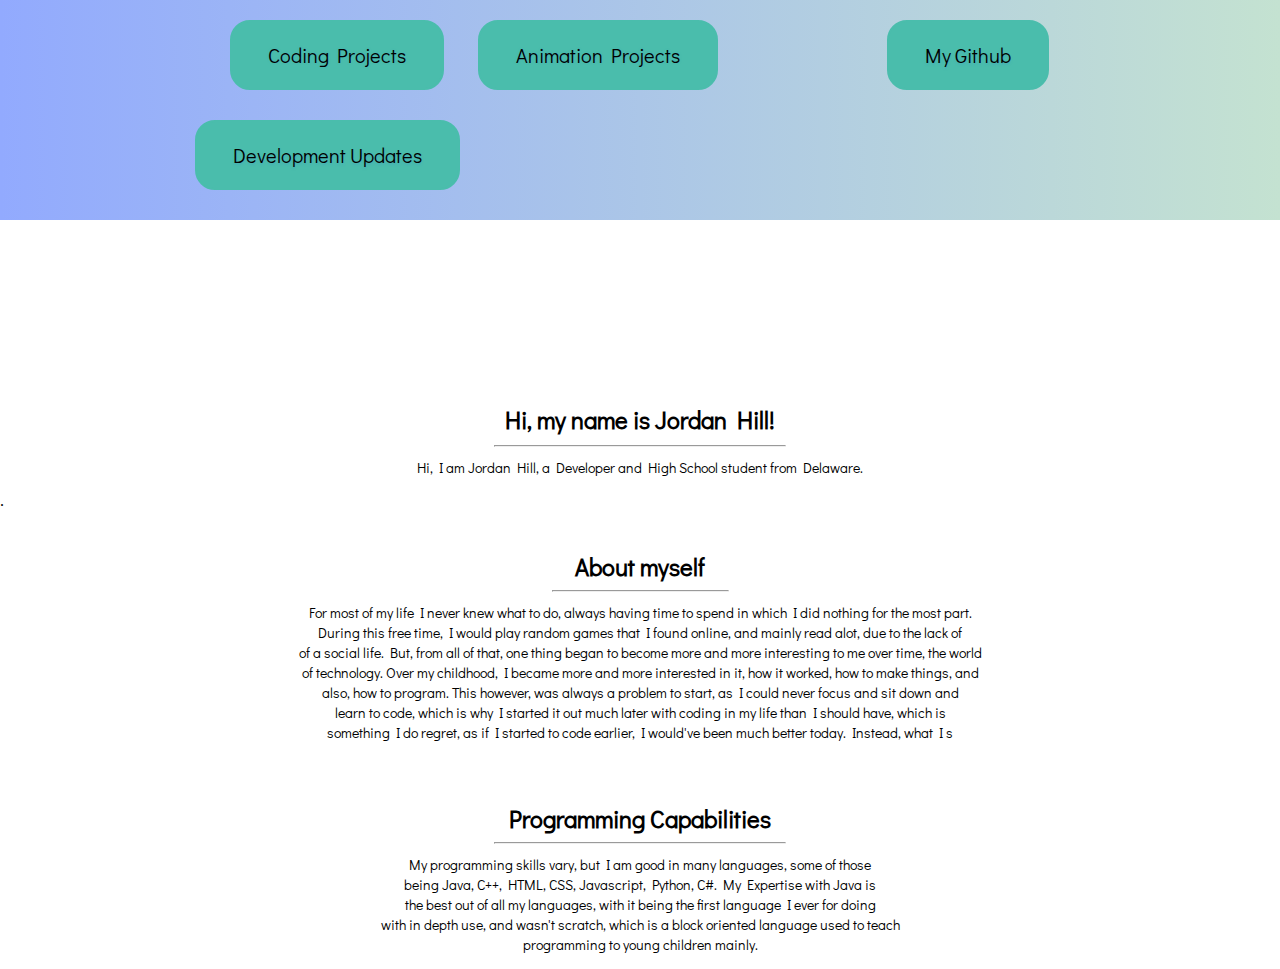
==== index.html @ 6582e3eb "Update index.html" ====
<!DOCTYPE html>
<html lang="en" xmlns="">
<head>
    <meta charset="UTF-8">
    <meta property="og:description" content = "Bangarang by Skrillex is an excellent song">
    <meta name="viewport" content="width=device-width, initial-scale=1">
    <link rel = "stylesheet" href = "SiteStyleSheet.css">
    <link rel="stylesheet" type="text/css" href="//fonts.googleapis.com/css?family=Arimo" />
    <link rel="stylesheet" type="text/css" href="//fonts.googleapis.com/css?family=Didact Gothic"/>
    <link rel="stylesheet" type="text/css" href="https://fonts.googleapis.com/css?family=ABeeZee">
    <link rel="script" type = "text/javascript" href="JavascriptFiles/BackendFunctionsMainPage.js">
    <title>HomePage</title>
</head>
<body>
<script src="JavascriptFiles/BackendFunctionsMainPage.js" type="text/javascript"></script>
<div class="cover-container text-center d-flex p-3 mx-auto flex-column">
    <div class="container cover">
        <button class="button" onclick=codeupdates()>Coding Projects</button>
        <button class="button2" onclick=animationprojects()>Animation Projects</button>
        <button class="button3" onclick=onClick('https://github.com/coderguy1777')>My Github</button>
        <button class="button4" onclick=devupdates()>Development Updates</button>
    </div>
</div>
<div class = container1>
    <h1>Hi, my name is Jordan Hill!</h1>
</div>
<hr>
    <br>
        <div>
            <div>
                <p>Hi, I am Jordan Hill, a Developer and High School student from Delaware.</p>.
            </div>
        </div>
    <br>
<br>
    <br>
    <section>
            <h2>About myself</h2>
        <hr class="hr2">
        <br>
            <div>
                 <div>
                     <p>For most of my life I never knew what to do, always having time to spend in which I did nothing for the most part. <br>
                        During this free time, I would play random games that I found online, and mainly read alot, due to the lack of<br> of
                        a social life. But, from all of that, one thing began to become more and more interesting to me over time, the world<br>
                        of technology. Over my childhood, I became more and more interested in it, how it worked, how to make things, and<br>
                        also, how to program. This however, was always a problem to start, as I could never focus and sit down and <br>
                        learn to code, which is why I started it out much later with coding in my life than I should have, which is <br>
                        something I do regret, as if I started to code earlier, I would've been much better today. Instead, what I s</p>
                    <br>
                 </div>
            </div>
        <br>
    </section>
<br>
    <h3>Programming Capabilities</h3>
<hr>
    <br>
        <div>
            <div>
                <p>My programming skills vary, but I am good in many languages, some of those
                    <br> being Java, C++, HTML, CSS, Javascript, Python, C#. My Expertise with Java is <br>
                    the best out of all my languages, with it being the first language I ever for doing<br>
                    with in depth use, and wasn't scratch, which is a block oriented language used to teach<br>
                    programming to young children mainly.</p>
            </div>
        </div>
    </body>
</html>
---- SiteStyleSheet.css ----
p.small {
    line-height: 0.02;
    text-align: center;
    margin-top: -10px;
    outline-width: 1cm;
    width: 1910px;
    display: block;
    word-wrap: break-word;
}

h1 {
    font-family: "Didact Gothic", sans-serif;
    font-size: 24px;
    font-style: normal;
    font-variant: normal;
    font-weight: 700;
    line-height: 26.4px;
}

body {
    margin: 0;
}

h2 {
    font-family: "Didact Gothic", sans-serif;
    font-size: 24px;
    font-style: normal;
    font-variant: normal;
    font-weight: 700;
    line-height: 26.4px;
    text-align: center;
    margin-top: -10px;
}

h3 {
    font-family: "Didact Gothic", serif;
    font-size: 24px;
    font-style: normal;
    font-variant: normal;
    font-weight: 700;
    line-height: 26.4px;
    text-align: center;
    margin-top: -5px;
}

p.exp {
    max-width: 150px;
}

p {
    font-family: "Didact Gothic", sans-serif;
    font-size: 14px;
    font-style: normal;
    font-variant: normal;
    word-wrap: break-word;
    font-weight: 400;
    line-height: 20px;
    margin-top: -15px;
    text-align: center;
}

pre {
    font-family: Arimo;
    font-size: 13px;
    font-style: normal;
    font-variant: normal;
    font-weight: 400;
    line-height: 18.5714px;
}

div.container1 {
    height: 5em;
    display: flex;
    align-items: center;
    justify-content: center
}

div.container1 p {
    margin: 0
}

hr {
    margin-top: -15px;
    align-self: center;
    max-width: 290px;
}

.hr2 {
    margin-top: -10px;
    align-self: center;
    position: center;
    max-width: 175px;
}

.hr3 {
    margin-top: -24px;
    align-self: center;
    max-width: 290px;
}

.button {
    text-shadow: 0 0 2px rgba(68, 170, 187, 0.73);
    margin-left: 230px;
    margin-right: 20px;
    background-color: #4ABDAC;
    padding: 20px 36px ;;
    margin-top: 20px;
    font-family: Didact Gothic, serif;
    font-size: 20px;
    align-content: center;
    max-height: 90px;
    max-width: 900px;
    border-radius: 20px;
    border-color: #4ABDAC;
    border-style: solid;
}

.button2 {
    text-shadow: 0 0 2px rgba(68, 170, 187, 0.73);
    margin-left: 10px;
    margin-right: 20px;
    margin-bottom: 20px;
    background-color: #4ABDAC;
    padding: 20px 36px;;
    border-radius: 20px;
    font-family: Didact Gothic, serif;
    font-size: 20px;
    max-height: 90px;
    max-width: 900px;
    border-color: #4ABDAC;
    border-style: solid;
}
.button3 {
    text-shadow: 0 2px 2px rgba(68, 170, 187, 0.73);
    margin-left: 145px;
    margin-right: 30px;
    margin-bottom: 30px;
    background-color: #4ABDAC;
    padding: 20px 36px;;
    border-radius: 20px;
    font-family: Didact Gothic, serif;
    font-size: 20px;
    max-height: 90px;
    max-width: 900px;
    border-color: #4ABDAC;
    border-style: solid;
}

.button4 {
    text-shadow: 0 2px 2px rgba(68, 170, 187, 0.73);
    margin-left: 195px;
    margin-right: 30px;
    margin-bottom: 30px;
    background-color: #4ABDAC;
    padding: 20px 36px;;
    border-radius: 20px;
    font-family: Didact Gothic, serif;
    font-size: 20px;
    max-height: 90px;
    max-width: 400px;
    border-color: #4ABDAC;
    border-style: solid;
}

.cover-container {
    background-image: linear-gradient(to right, #92aafe, #c4e2d1);
}

.cover {
    margin-top: 0rem;
    margin-bottom: 10rem;
}

.bottom-margin {
    background-color: #33a1b9;
    max-height: 50px;
    max-width: 900px;
    border-radius: 20px;
}

.container4-cover {
    margin: 0;
    padding: 0;
}

.container4 {
    width: fit-content;
    height: fit-content;
    word-break: break-all;
    background-color: #c4e2d1;
}

.container5 {
    width: 30rem;
    height: auto;
    display: inline-block;
    background-color: #33a1b9;
    position: relative;
    justify-content: center;
    align-content: center;
    margin-left: 49.60em;
}
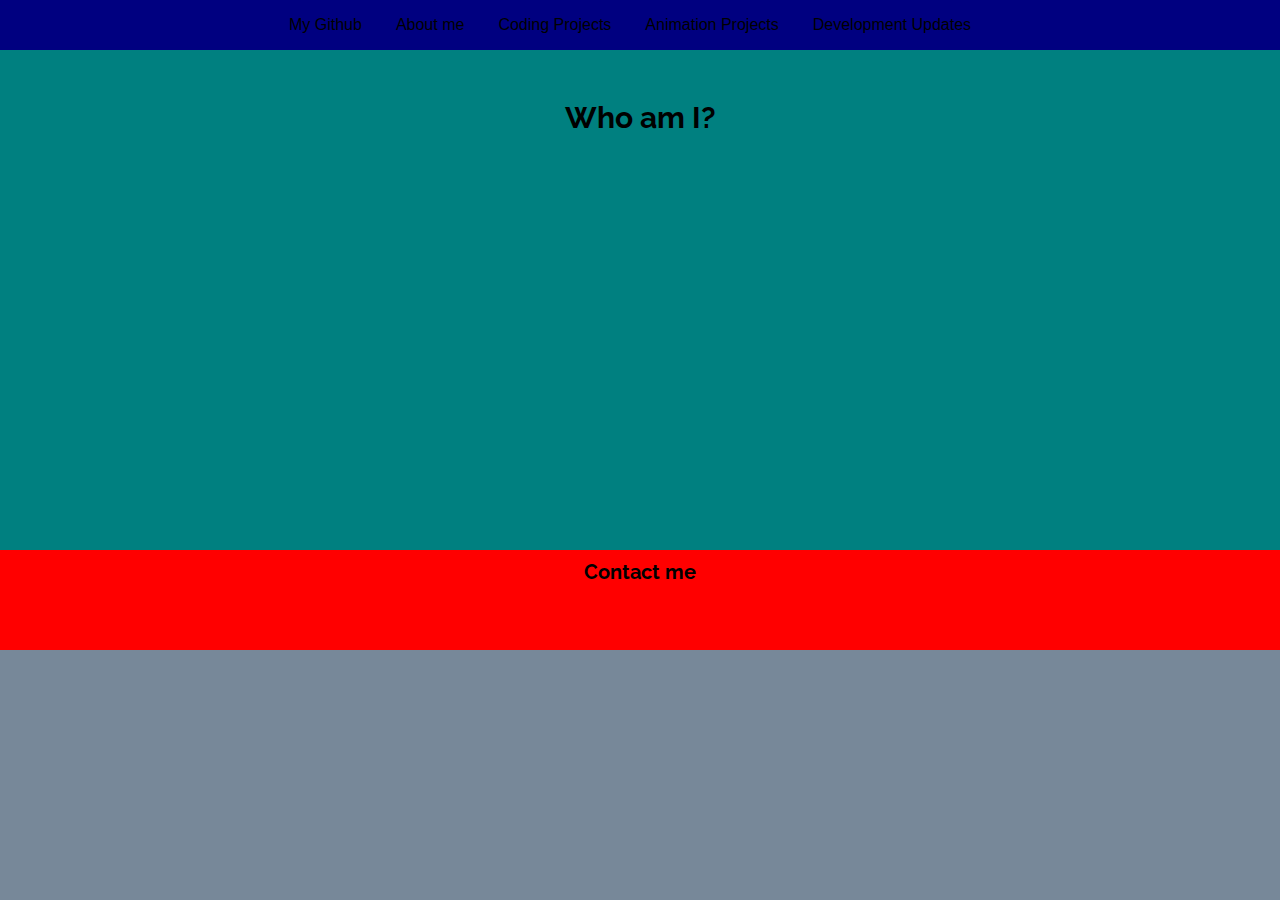
==== commit ab34199a: "Upgrades to index.html" ====
--- a/index.html
+++ b/index.html
@@ -1,69 +1,41 @@
 <!DOCTYPE html>
-<html lang="en" xmlns="">
-<head>
-    <meta charset="UTF-8">
-    <meta property="og:description" content = "Bangarang by Skrillex is an excellent song">
-    <meta name="viewport" content="width=device-width, initial-scale=1">
-    <link rel = "stylesheet" href = "SiteStyleSheet.css">
-    <link rel="stylesheet" type="text/css" href="//fonts.googleapis.com/css?family=Arimo" />
-    <link rel="stylesheet" type="text/css" href="//fonts.googleapis.com/css?family=Didact Gothic"/>
-    <link rel="stylesheet" type="text/css" href="https://fonts.googleapis.com/css?family=ABeeZee">
-    <link rel="script" type = "text/javascript" href="JavascriptFiles/BackendFunctionsMainPage.js">
-    <title>HomePage</title>
-</head>
-<body>
-<script src="JavascriptFiles/BackendFunctionsMainPage.js" type="text/javascript"></script>
-<div class="cover-container text-center d-flex p-3 mx-auto flex-column">
-    <div class="container cover">
-        <button class="button" onclick=codeupdates()>Coding Projects</button>
-        <button class="button2" onclick=animationprojects()>Animation Projects</button>
-        <button class="button3" onclick=onClick('https://github.com/coderguy1777')>My Github</button>
-        <button class="button4" onclick=devupdates()>Development Updates</button>
-    </div>
-</div>
-<div class = container1>
-    <h1>Hi, my name is Jordan Hill!</h1>
-</div>
-<hr>
-    <br>
-        <div>
-            <div>
-                <p>Hi, I am Jordan Hill, a Developer and High School student from Delaware.</p>.
+<html lang="en">
+    <head>
+        <meta charset="UTF-8">
+        <meta property="og:description" content = "Bangarang by Skrillex is an excellent song">
+        <meta name="viewport" content="width=device-width, initial-scale=1">
+        <link rel = "stylesheet" href = "SiteStyleSheet.css">
+        <link href="https://fonts.googleapis.com/css?family=Raleway" rel="stylesheet"> 
+        <link rel="stylesheet" type="text/css" href="https://fonts.googleapis.com/css?family=Arimo" />
+        <link rel="stylesheet" type="text/css" href="https://fonts.googleapis.com/css?family=Didact Gothic"/>
+        <link rel="stylesheet" type="text/css" href="https://fonts.googleapis.com/css?family=ABeeZee">
+        <link rel="script" type = "text/javascript" href="JavascriptFiles/BackendFunctionsMainPage.js">
+        <title>HomePage</title>
+    </head>
+    <body>
+    <script src="JavascriptFiles/BackendFunctionsMainPage.js" type="text/javascript"></script>
+        <div class="container-cover">
+            <div class="navcontainer">
+                <ul>
+                    <li>
+                        <a href='#' onclick='onClick("https://github.com/coderguy1777")'>My Github</a>
+                        <a href='#' onclick='aboutMe()'>About me</a>
+                        <a href='#' onclick='codeupdates()'>Coding Projects</a>
+                        <a href='#' onclick='animationprojects()'>Animation Projects</a>
+                        <a href='#' onclick='devupdates()'> Development Updates</a>
+                    </li>
+                </ul>
             </div>
         </div>
-    <br>
-<br>
-    <br>
-    <section>
-            <h2>About myself</h2>
-        <hr class="hr2">
-        <br>
-            <div>
-                 <div>
-                     <p>For most of my life I never knew what to do, always having time to spend in which I did nothing for the most part. <br>
-                        During this free time, I would play random games that I found online, and mainly read alot, due to the lack of<br> of
-                        a social life. But, from all of that, one thing began to become more and more interesting to me over time, the world<br>
-                        of technology. Over my childhood, I became more and more interested in it, how it worked, how to make things, and<br>
-                        also, how to program. This however, was always a problem to start, as I could never focus and sit down and <br>
-                        learn to code, which is why I started it out much later with coding in my life than I should have, which is <br>
-                        something I do regret, as if I started to code earlier, I would've been much better today. Instead, what I s</p>
-                    <br>
-                 </div>
+        <div class="container-cover">
+            <div class="whoami">
+                <h1>Who am I?</h1>
             </div>
-        <br>
-    </section>
-<br>
-    <h3>Programming Capabilities</h3>
-<hr>
-    <br>
-        <div>
-            <div>
-                <p>My programming skills vary, but I am good in many languages, some of those
-                    <br> being Java, C++, HTML, CSS, Javascript, Python, C#. My Expertise with Java is <br>
-                    the best out of all my languages, with it being the first language I ever for doing<br>
-                    with in depth use, and wasn't scratch, which is a block oriented language used to teach<br>
-                    programming to young children mainly.</p>
+        </div>
+        <div class="container-cover">
+            <div class="contactinfo">
+                <h1 class="h1">Contact me</h1>
             </div>
         </div>
     </body>
-</html>
+</html>--- a/SiteStyleSheet.css
+++ b/SiteStyleSheet.css
@@ -1,202 +1,86 @@
-p.small {
-    line-height: 0.02;
+body {
+    margin: 0;
+    padding: 0;
+    background-color: lightslategray;
+}
+
+.container-cover {
+    margin: 0
+}
+
+.navcontainer {
+    display: flex;
+    margin: 0;
+    padding: 0;
+    padding-top: 0px;
+    width: 100%;
+    height: 50px;
+    background-color: navy;
     text-align: center;
-    margin-top: -10px;
-    outline-width: 1cm;
-    width: 1910px;
-    display: block;
-    word-wrap: break-word;
+    align-items: center
+}
+
+ul {
+    list-style: none;
+    margin: 0 auto;
+    padding: 0;
+}
+
+li {
+    justify-content: flex-start;
+}
+
+
+ul li {
+    list-style: none;
+}
+
+a {
+    border-radius: 5px;
+    padding: 5px;
+    text-decoration: none;
+    -webkit-text-fill-color: black
+}
+
+ul li a {
+    margin-right: 20px;
+    font-family: 'Open Sans', sans-serif;
+}
+
+a:hover {
+    background-color: lightskyblue;
+}
+
+.whoami {
+    display: flex;
+    width: 100%;
+    height: 500px;
+    margin: 0;
+    background-color: teal;
+    text-align: center;
+    top: 10%;
 }
 
 h1 {
-    font-family: "Didact Gothic", sans-serif;
-    font-size: 24px;
-    font-style: normal;
-    font-variant: normal;
-    font-weight: 700;
-    line-height: 26.4px;
+    margin-top: 10px;
+    text-align: center;
+    margin: 50px auto;
+    font-family: 'Raleway', sans-serif;
+    font-size: 30px;
 }
 
-body {
-    margin: 0;
+.h1 {
+    margin-top: 5px;
+    text-align: center;
+    margin: 10px auto;
+    font-family: 'Raleway', sans-serif;
+    font-size: 20px;
 }
 
-h2 {
-    font-family: "Didact Gothic", sans-serif;
-    font-size: 24px;
-    font-style: normal;
-    font-variant: normal;
-    font-weight: 700;
-    line-height: 26.4px;
-    text-align: center;
-    margin-top: -10px;
-}
-
-h3 {
-    font-family: "Didact Gothic", serif;
-    font-size: 24px;
-    font-style: normal;
-    font-variant: normal;
-    font-weight: 700;
-    line-height: 26.4px;
-    text-align: center;
-    margin-top: -5px;
-}
-
-p.exp {
-    max-width: 150px;
-}
-
-p {
-    font-family: "Didact Gothic", sans-serif;
-    font-size: 14px;
-    font-style: normal;
-    font-variant: normal;
-    word-wrap: break-word;
-    font-weight: 400;
-    line-height: 20px;
-    margin-top: -15px;
-    text-align: center;
-}
-
-pre {
-    font-family: Arimo;
-    font-size: 13px;
-    font-style: normal;
-    font-variant: normal;
-    font-weight: 400;
-    line-height: 18.5714px;
-}
-
-div.container1 {
-    height: 5em;
+.contactinfo {
     display: flex;
-    align-items: center;
-    justify-content: center
-}
-
-div.container1 p {
-    margin: 0
-}
-
-hr {
-    margin-top: -15px;
-    align-self: center;
-    max-width: 290px;
-}
-
-.hr2 {
-    margin-top: -10px;
-    align-self: center;
-    position: center;
-    max-width: 175px;
-}
-
-.hr3 {
-    margin-top: -24px;
-    align-self: center;
-    max-width: 290px;
-}
-
-.button {
-    text-shadow: 0 0 2px rgba(68, 170, 187, 0.73);
-    margin-left: 230px;
-    margin-right: 20px;
-    background-color: #4ABDAC;
-    padding: 20px 36px ;;
-    margin-top: 20px;
-    font-family: Didact Gothic, serif;
-    font-size: 20px;
-    align-content: center;
-    max-height: 90px;
-    max-width: 900px;
-    border-radius: 20px;
-    border-color: #4ABDAC;
-    border-style: solid;
-}
-
-.button2 {
-    text-shadow: 0 0 2px rgba(68, 170, 187, 0.73);
-    margin-left: 10px;
-    margin-right: 20px;
-    margin-bottom: 20px;
-    background-color: #4ABDAC;
-    padding: 20px 36px;;
-    border-radius: 20px;
-    font-family: Didact Gothic, serif;
-    font-size: 20px;
-    max-height: 90px;
-    max-width: 900px;
-    border-color: #4ABDAC;
-    border-style: solid;
-}
-.button3 {
-    text-shadow: 0 2px 2px rgba(68, 170, 187, 0.73);
-    margin-left: 145px;
-    margin-right: 30px;
-    margin-bottom: 30px;
-    background-color: #4ABDAC;
-    padding: 20px 36px;;
-    border-radius: 20px;
-    font-family: Didact Gothic, serif;
-    font-size: 20px;
-    max-height: 90px;
-    max-width: 900px;
-    border-color: #4ABDAC;
-    border-style: solid;
-}
-
-.button4 {
-    text-shadow: 0 2px 2px rgba(68, 170, 187, 0.73);
-    margin-left: 195px;
-    margin-right: 30px;
-    margin-bottom: 30px;
-    background-color: #4ABDAC;
-    padding: 20px 36px;;
-    border-radius: 20px;
-    font-family: Didact Gothic, serif;
-    font-size: 20px;
-    max-height: 90px;
-    max-width: 400px;
-    border-color: #4ABDAC;
-    border-style: solid;
-}
-
-.cover-container {
-    background-image: linear-gradient(to right, #92aafe, #c4e2d1);
-}
-
-.cover {
-    margin-top: 0rem;
-    margin-bottom: 10rem;
-}
-
-.bottom-margin {
-    background-color: #33a1b9;
-    max-height: 50px;
-    max-width: 900px;
-    border-radius: 20px;
-}
-
-.container4-cover {
+    width: 100%;
+    height: 100px;
     margin: 0;
-    padding: 0;
-}
-
-.container4 {
-    width: fit-content;
-    height: fit-content;
-    word-break: break-all;
-    background-color: #c4e2d1;
-}
-
-.container5 {
-    width: 30rem;
-    height: auto;
-    display: inline-block;
-    background-color: #33a1b9;
-    position: relative;
-    justify-content: center;
-    align-content: center;
-    margin-left: 49.60em;
+    background-color: red;
 }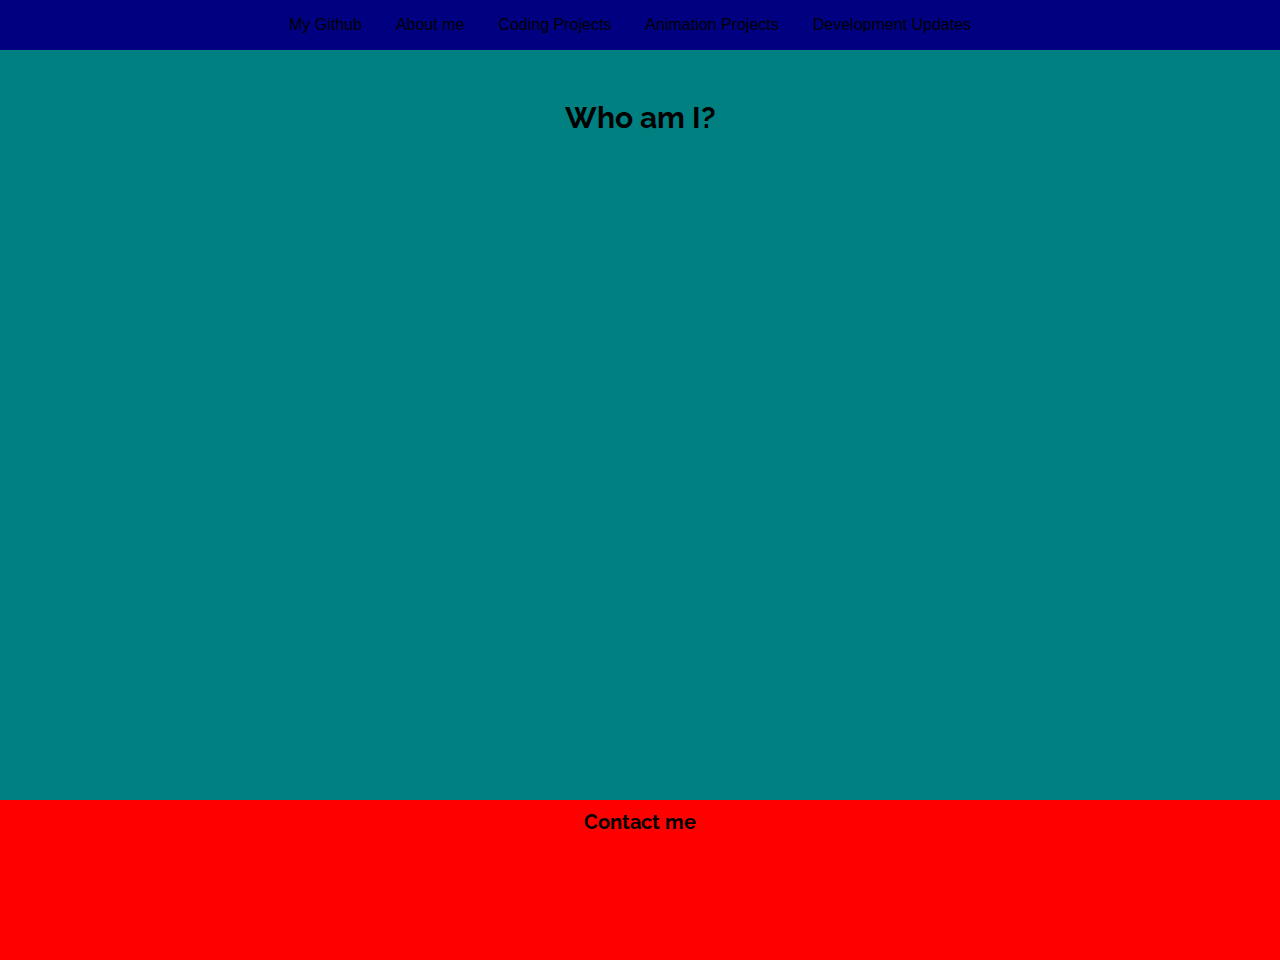
==== commit cc561c56: "Trial #2" ====
--- a/index.html
+++ b/index.html
@@ -10,7 +10,7 @@
         <link rel="stylesheet" type="text/css" href="https://fonts.googleapis.com/css?family=Didact Gothic"/>
         <link rel="stylesheet" type="text/css" href="https://fonts.googleapis.com/css?family=ABeeZee">
         <link rel="script" type = "text/javascript" href="JavascriptFiles/BackendFunctionsMainPage.js">
-        <title>HomePage</title>
+        <title>Jordan Hill</title>
     </head>
     <body>
     <script src="JavascriptFiles/BackendFunctionsMainPage.js" type="text/javascript"></script>
--- a/SiteStyleSheet.css
+++ b/SiteStyleSheet.css
@@ -1,6 +1,14 @@
+html {
+    width: 100%;
+    height: 100%;
+}
+
 body {
     margin: 0;
     padding: 0;
+    width: 100%;
+    height: 100%;
+    overflow: -moz-hidden-unscrollable;
     background-color: lightslategray;
 }
 
@@ -83,4 +91,24 @@
     height: 100px;
     margin: 0;
     background-color: red;
+}
+
+@media screen and (min-width: 500px) {
+    .whoami {
+        display: flex;
+        width: 100%;
+        height: 750px;
+        margin: 0;
+        background-color: teal;
+        text-align: center;
+        top: 10%;
+    }
+
+    .contactinfo {
+        display: flex;
+        width: 100%;
+        height: 160px;
+        margin: 0 auto;
+        background-color: red;
+    }
 }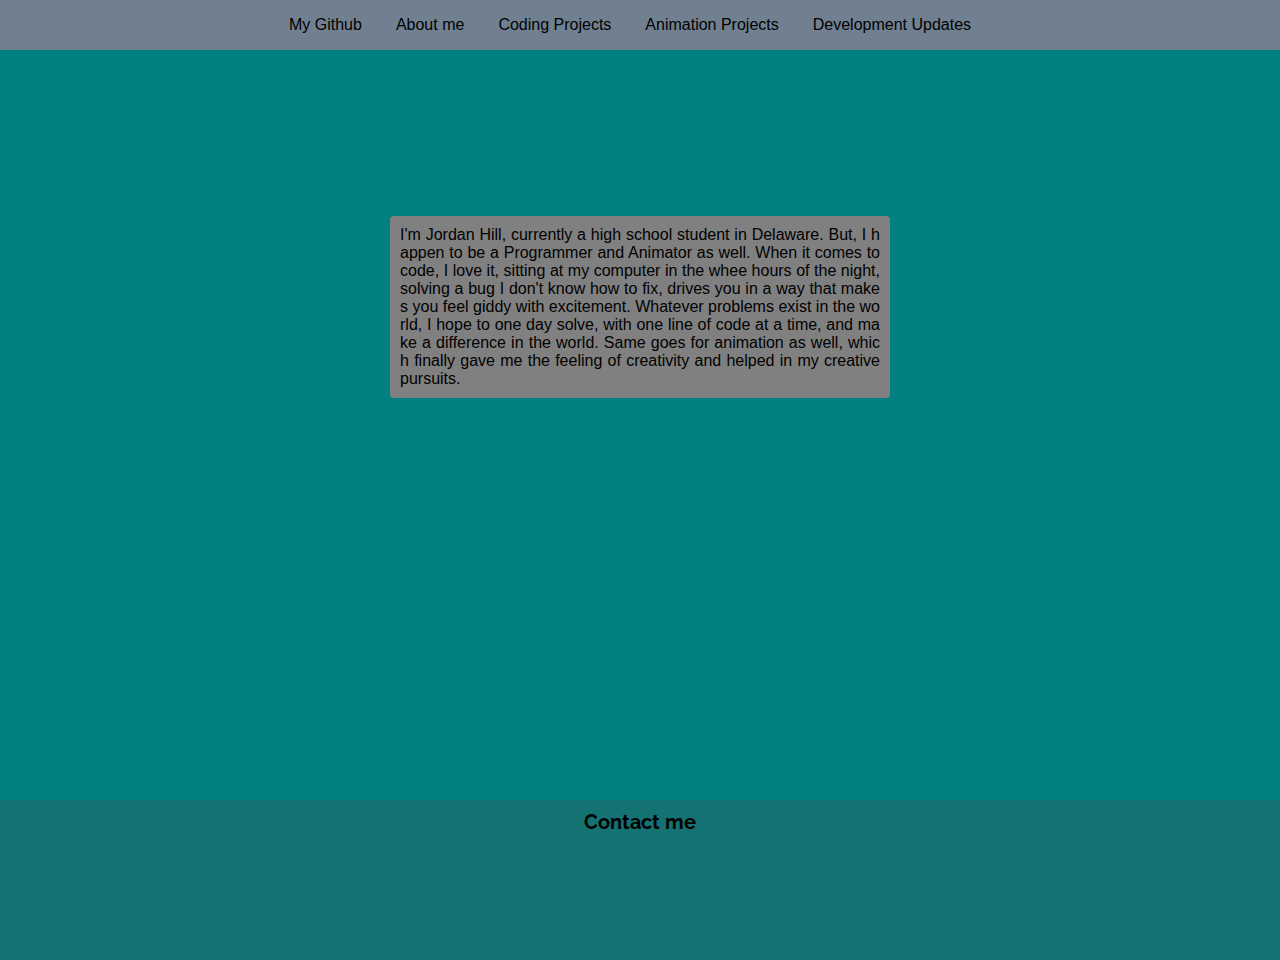
==== commit 2cff0312: "Simple Paragraph, front page done." ====
--- a/index.html
+++ b/index.html
@@ -2,13 +2,13 @@
 <html lang="en">
     <head>
         <meta charset="UTF-8">
-        <meta property="og:description" content = "Bangarang by Skrillex is an excellent song">
-        <meta name="viewport" content="width=device-width, initial-scale=1">
+        <meta property="og:description" content = "Jordan Hill">
         <link rel = "stylesheet" href = "SiteStyleSheet.css">
         <link href="https://fonts.googleapis.com/css?family=Raleway" rel="stylesheet"> 
         <link rel="stylesheet" type="text/css" href="https://fonts.googleapis.com/css?family=Arimo" />
         <link rel="stylesheet" type="text/css" href="https://fonts.googleapis.com/css?family=Didact Gothic"/>
         <link rel="stylesheet" type="text/css" href="https://fonts.googleapis.com/css?family=ABeeZee">
+        <link href="https://fonts.googleapis.com/css?family=Nunito" rel="stylesheet"> 
         <link rel="script" type = "text/javascript" href="JavascriptFiles/BackendFunctionsMainPage.js">
         <title>Jordan Hill</title>
     </head>
@@ -29,7 +29,18 @@
         </div>
         <div class="container-cover">
             <div class="whoami">
-                <h1>Who am I?</h1>
+                <h1 class="whoamiheader">Who am I?</h1>
+                <div class="bio">
+                        <p>I'm Jordan Hill, currently a high school student in Delaware. 
+                        But, I happen to be a Programmer and Animator as well. When it
+                        comes to code, I love it, sitting at my computer in the whee 
+                        hours of the night, solving a bug I don't know how to fix, drives
+                        you in a way that makes you feel giddy with excitement. Whatever 
+                        problems exist in the world, I hope to one day solve, with one line
+                        of code at a time, and make a difference in the world. Same goes for 
+                        animation as well, which finally gave me the feeling of creativity 
+                        and helped in my creative pursuits.</p>
+                </div>
             </div>
         </div>
         <div class="container-cover">
--- a/SiteStyleSheet.css
+++ b/SiteStyleSheet.css
@@ -23,7 +23,7 @@
     padding-top: 0px;
     width: 100%;
     height: 50px;
-    background-color: navy;
+    background-color: slategray;
     text-align: center;
     align-items: center
 }
@@ -38,7 +38,6 @@
     justify-content: flex-start;
 }
 
-
 ul li {
     list-style: none;
 }
@@ -47,7 +46,7 @@
     border-radius: 5px;
     padding: 5px;
     text-decoration: none;
-    -webkit-text-fill-color: black
+    -webkit-text-fill-color: black;
 }
 
 ul li a {
@@ -65,14 +64,13 @@
     height: 500px;
     margin: 0;
     background-color: teal;
-    text-align: center;
-    top: 10%;
+    justify-content: center;
+    align-items: center;
 }
 
-h1 {
-    margin-top: 10px;
-    text-align: center;
-    margin: 50px auto;
+.whoamiheader {
+    display: flex;
+    margin-top: -25%;
     font-family: 'Raleway', sans-serif;
     font-size: 30px;
 }
@@ -90,7 +88,30 @@
     width: 100%;
     height: 100px;
     margin: 0;
-    background-color: red;
+    background-color: #147372;
+}
+
+.bio {
+    display: block;
+    max-width: 500px;
+    height: auto;
+    margin: 0 auto;
+    position: absolute;
+    text-align: justify;
+    overflow-wrap: break-word;
+    word-break: break-all;
+    padding: 0;
+    top: 200px;
+    border: 0;
+    border-radius: 2px;
+}
+
+.bio p {
+    padding: 10px;
+    background-color: gray;
+    border-radius: 4px;
+    font-family: 'Nindo', sans-serif;
+
 }
 
 @media screen and (min-width: 500px) {
@@ -101,7 +122,8 @@
         margin: 0;
         background-color: teal;
         text-align: center;
-        top: 10%;
+        justify-content: center;
+        align-items: center;
     }
 
     .contactinfo {
@@ -109,6 +131,6 @@
         width: 100%;
         height: 160px;
         margin: 0 auto;
-        background-color: red;
+        background-color: #147372;
     }
 }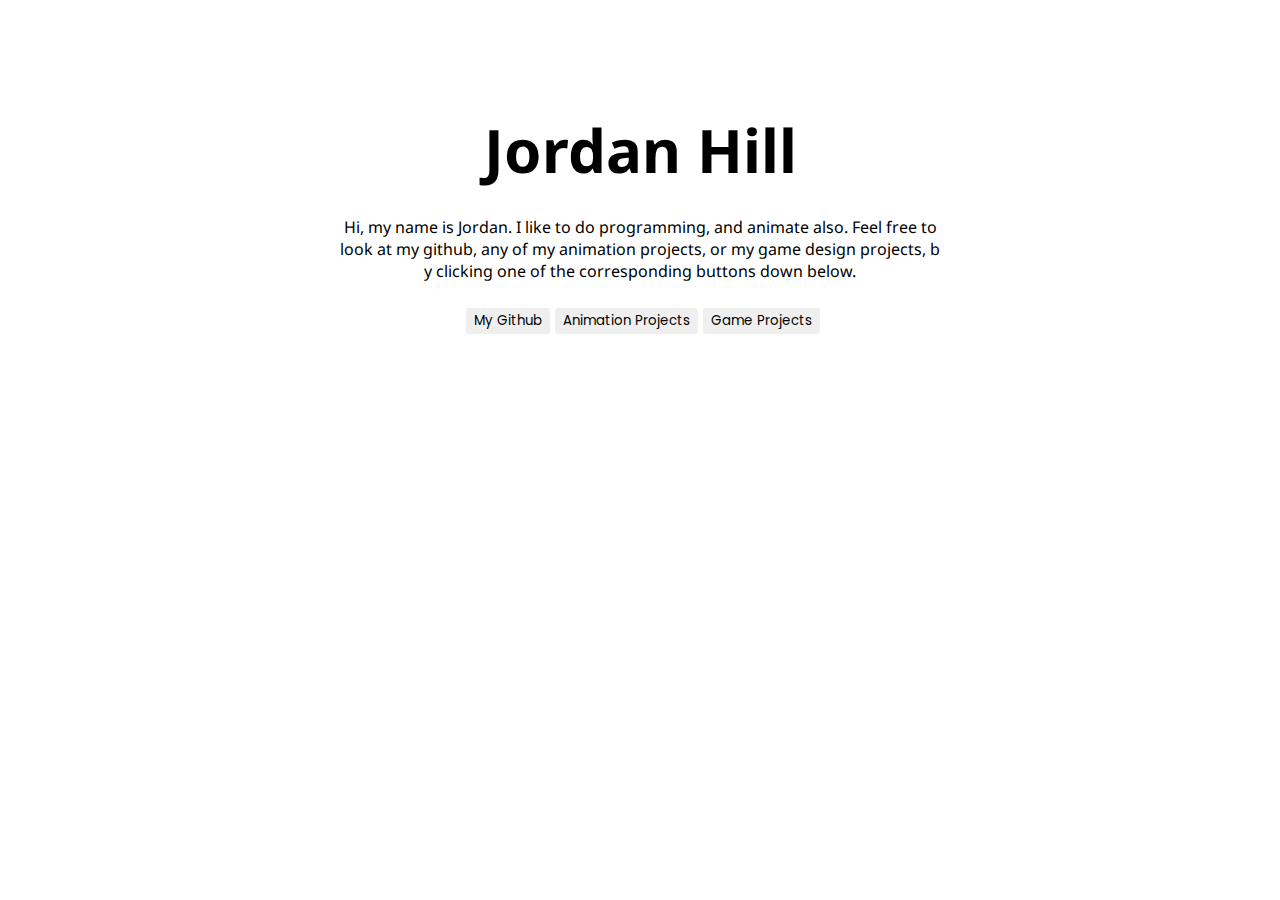
==== commit f8be4d95: "Site revemp" ====
--- a/index.html
+++ b/index.html
@@ -1,52 +1,34 @@
-<!DOCTYPE html>
-<html lang="en">
-    <head>
-        <meta charset="UTF-8">
-        <meta property="og:description" content = "Jordan Hill">
-        <link rel = "stylesheet" href = "SiteStyleSheet.css">
-        <link href="https://fonts.googleapis.com/css?family=Raleway" rel="stylesheet"> 
-        <link rel="stylesheet" type="text/css" href="https://fonts.googleapis.com/css?family=Arimo" />
-        <link rel="stylesheet" type="text/css" href="https://fonts.googleapis.com/css?family=Didact Gothic"/>
-        <link rel="stylesheet" type="text/css" href="https://fonts.googleapis.com/css?family=ABeeZee">
-        <link href="https://fonts.googleapis.com/css?family=Nunito" rel="stylesheet"> 
-        <link rel="script" type = "text/javascript" href="JavascriptFiles/BackendFunctionsMainPage.js">
-        <title>Jordan Hill</title>
-    </head>
-    <body>
-    <script src="JavascriptFiles/BackendFunctionsMainPage.js" type="text/javascript"></script>
-        <div class="container-cover">
-            <div class="navcontainer">
-                <ul>
-                    <li>
-                        <a href='#' onclick='onClick("https://github.com/coderguy1777")'>My Github</a>
-                        <a href='#' onclick='aboutMe()'>About me</a>
-                        <a href='#' onclick='codeupdates()'>Coding Projects</a>
-                        <a href='#' onclick='animationprojects()'>Animation Projects</a>
-                        <a href='#' onclick='devupdates()'> Development Updates</a>
-                    </li>
-                </ul>
-            </div>
-        </div>
-        <div class="container-cover">
-            <div class="whoami">
-                <h1 class="whoamiheader">Who am I?</h1>
-                <div class="bio">
-                        <p>I'm Jordan Hill, currently a high school student in Delaware. 
-                        But, I happen to be a Programmer and Animator as well. When it
-                        comes to code, I love it, sitting at my computer in the whee 
-                        hours of the night, solving a bug I don't know how to fix, drives
-                        you in a way that makes you feel giddy with excitement. Whatever 
-                        problems exist in the world, I hope to one day solve, with one line
-                        of code at a time, and make a difference in the world. Same goes for 
-                        animation as well, which finally gave me the feeling of creativity 
-                        and helped in my creative pursuits.</p>
-                </div>
-            </div>
-        </div>
-        <div class="container-cover">
-            <div class="contactinfo">
-                <h1 class="h1">Contact me</h1>
-            </div>
-        </div>
-    </body>
+<!DOCTYPE html>
+<html lang="en-us">
+    <head>
+        <meta charset="utf-8">
+        <link rel="stylesheet" type="text/css" href="css/styles.css">
+        <link href="https://fonts.googleapis.com/css?family=Poppins&display=swap" rel="stylesheet"> 
+        <link href="https://fonts.googleapis.com/css?family=Noto+Sans&display=swap" rel="stylesheet"> 
+        <meta content="og:description" content="Jordan Hill">
+        <title>Jordan Hill</title>
+    </head>
+    <body>
+        <div class="container-cover">
+            <div class="name-container">
+                <h1>Jordan Hill</h1>
+            </div>
+        </div>
+        <div class="container-cover">
+            <div class="about-container">
+                <p>Hi, my name is Jordan. I like to do programming, and animate also.
+                Feel free to look at my github, any of my animation projects, or my game design projects, 
+                by clicking one of the corresponding buttons down below.
+                </p>
+            </div>
+        </div>
+        <div class="container-cover">
+            <div class="button-container">
+                <button class="button" onclick="openGithub()">My Github</button>
+                <button class="button" onclick="openAnimation()">Animation Projects</button>
+                <button class="button" onclick="openGames()">Game Projects</button>
+            </div>
+        </div>
+    <script src="js/main.js"></script>
+    </body>
 </html>--- a/css/styles.css
+++ b/css/styles.css
@@ -0,0 +1,64 @@
+body {
+    background-color: white;
+    overflow: hidden;
+    margin: 0;
+    padding: 0;
+}
+
+.container-cover {
+    display: flex;
+    justify-content: center;
+}
+
+.button-container {
+    display: flex;
+    justify-content: center;
+    flex-direction: row;
+    margin-top: 10px;
+    width: fit-content;
+    height: fit-content;
+}
+
+.button {
+    width: fit-content;
+    max-height: 50px;
+    outline-color: transparent;
+    border-color: transparent;
+    font-family: 'Poppins', sans-serif;
+    margin-left: 5px;
+    border-radius: 3px;
+    -webkit-text-fill-color: black;
+}
+
+.button:hover {
+    background-color: black;
+    -webkit-text-fill-color: white;
+}
+
+.name-container {
+    display: flex;
+    width: 500px;
+    height: 100px;
+    margin-top: 100px;
+    justify-content: center;
+    align-items: center;
+    font-family: 'Noto Sans', sans-serif;
+    font-size: 30px;
+}
+
+.about-container {
+    justify-content: center;
+    align-items: center;
+    width: 600px;
+    height: fit-content;
+    word-wrap: break-word;
+    word-break: break-all;
+    text-align: center;
+    font-family: 'Noto Sans', sans-serif;
+}
+
+.main-site {
+    background-color: gray;
+    width: auto;
+    height: auto;
+}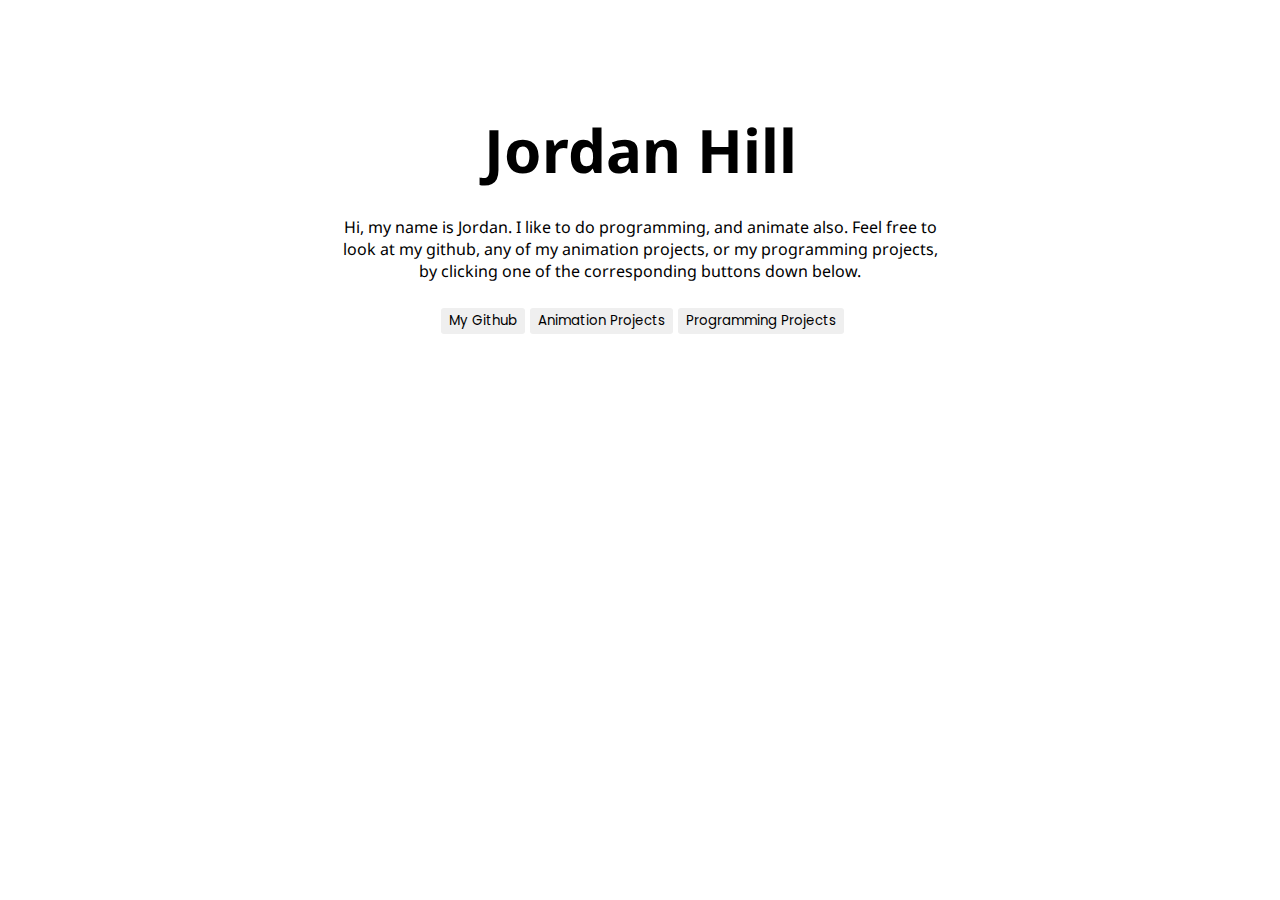
==== commit 3e4c9174: "Simple word change" ====
--- a/index.html
+++ b/index.html
@@ -17,7 +17,7 @@
         <div class="container-cover">
             <div class="about-container">
                 <p>Hi, my name is Jordan. I like to do programming, and animate also.
-                Feel free to look at my github, any of my animation projects, or my game design projects, 
+                Feel free to look at my github, any of my animation projects, or my programming projects, 
                 by clicking one of the corresponding buttons down below.
                 </p>
             </div>
@@ -26,7 +26,7 @@
             <div class="button-container">
                 <button class="button" onclick="openGithub()">My Github</button>
                 <button class="button" onclick="openAnimation()">Animation Projects</button>
-                <button class="button" onclick="openGames()">Game Projects</button>
+                <button class="button" onclick="openGames()">Programming Projects</button>
             </div>
         </div>
     <script src="js/main.js"></script>
